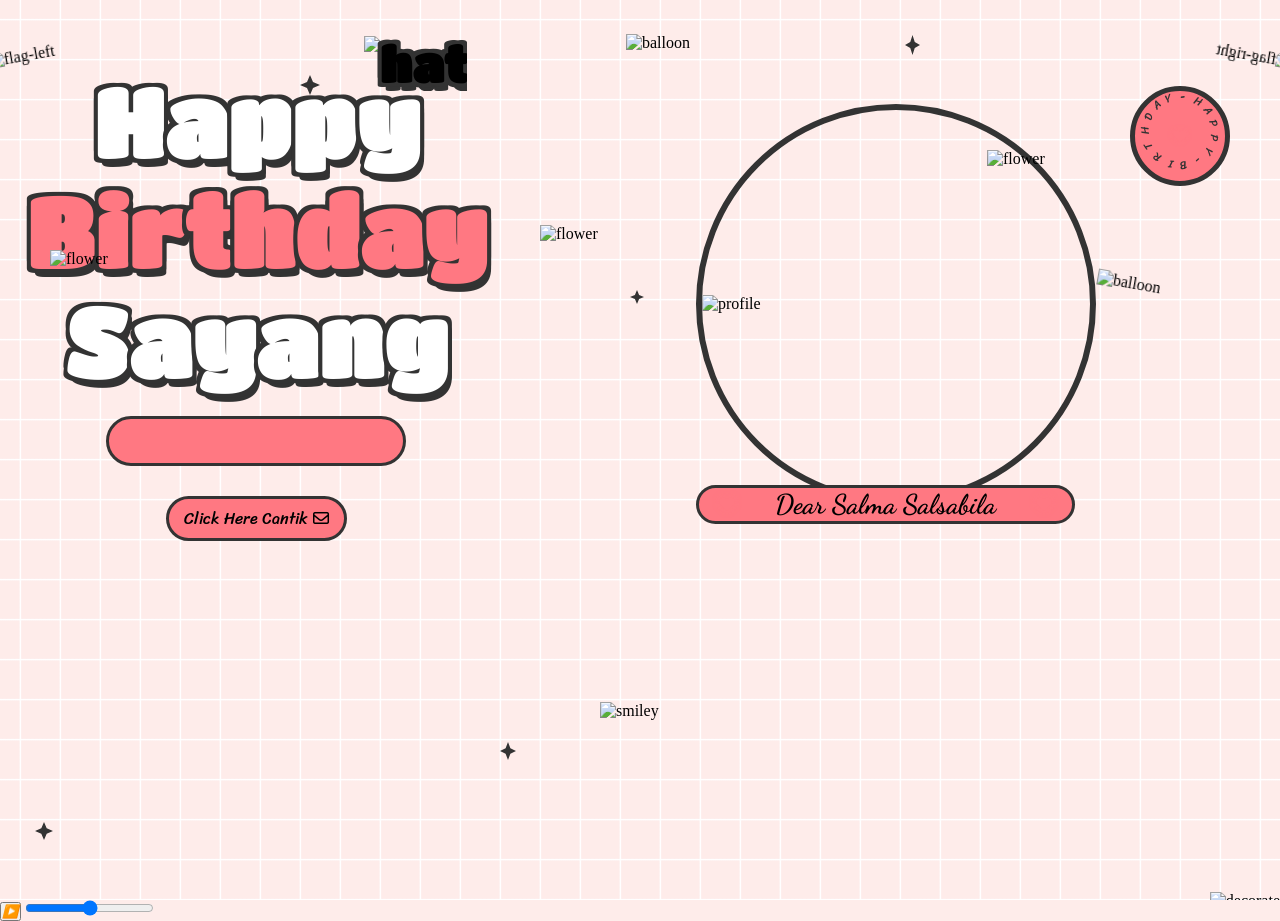
==== index.html @ 1b1e98ae "Add files via upload" ====
<!DOCTYPE html>
<html lang="en">

<head>
    <meta charset="UTF-8">
    <meta name="viewport" content="width=device-width, initial-scale=1.0">
    <meta name="title" content="Happy Birthday Sayang | Reva Aria">
    <meta name="github" content="https://github.com/Aoudumber-Bade">
    <title>Salma Salsabila Birthday</title>
    
    <link rel="stylesheet" href="style.css">
    <link rel="stylesheet" href="https://cdnjs.cloudflare.com/ajax/libs/font-awesome/6.5.1/css/all.min.css"
        integrity="sha512-DTOQO9RWCH3ppGqcWaEA1BIZOC6xxalwEsw9c2QQeAIftl+Vegovlnee1c9QX4TctnWMn13TZye+giMm8e2LwA=="
        crossorigin="anonymous" referrerpolicy="no-referrer" />
    <link href="https://fonts.googleapis.com/css2?family=Dancing+Script:wght@500;700&family=Poppins:wght@400;600&display=swap" rel="stylesheet">
        
    <script src="https://code.jquery.com/jquery-3.7.1.min.js"
        integrity="sha256-/JqT3SQfawRcv/BIHPThkBvs0OEvtFFmqPF/lYI/Cxo=" crossorigin="anonymous"></script>
</head>

<body>
    <div id="wrapper">
        <div class="flag__birthday">
            <img src="./images/1.png" alt="flag-left" width="350" class="flag__left">
            <img src="./images/1.png" alt="flag-right" width="350" class="flag__right">
        </div>

        <div class="content">
            <div class="left">
                <div class="title">
                    <h1 class="happy">
                        <span style="--t: 4s;">H</span>
                        <span style="--t: 4.2s;">a</span>
                        <span style="--t: 4.4s;">p</span>
                        <span style="--t: 4.6s;">p</span>
                        <span style="--t: 4.8s;">y</span>
                    </h1>
                    <h1 class="birthday">
                        <span style="--t: 5s;">B</span>
                        <span style="--t: 5.2s;">i</span>
                        <span style="--t: 5.4s;">r</span>
                        <span style="--t: 5.6s;">t</span>
                        <span style="--t: 5.8s;">h</span>
                        <span style="--t: 6s;">d</span>
                        <span style="--t: 6.2s;">a</span>
                        <span style="--t: 6.4s;">y</span>
                    </h1>
                    <h1 class="sayang">
                        <span style="--t: 6.6s;">S</span>
                        <span style="--t: 6.8s;">a</span>
                        <span style="--t: 7s;">y</span>
                        <span style="--t: 7.2s;">a</span>
                        <span style="--t: 7.4s;">n</span>
                        <span style="--t: 7.6s;">g</span>
                    </h1>
                    <div class="hat">
                        <img src="./images/hat.png" alt="hat" width="130">
                    </div>
                </div>
                <div class="date__of__birth">
                    <span></span>
                </div>
                <div class="btn">
                    <button id="btn__letter" onclick="goToNextPage()">Click Here Cantik
                        <div class="mail">
                            <i class="fa-regular fa-envelope"></i>
                        </div>
                    </button>
                </div>
            </div>

            <div class="right">
                <div class="box__account">
                    <div class="image">
                        <img src="./images/unnamed.jpg" alt="profile">
                    </div>
                    <div class="name">
                        <i class="fa-solid fa-heart"></i>
                        <span>Dear Salma Salsabila</span>
                        <i class="fa-solid fa-heart"></i>
                    </div>
                    <div class="balloon_one">
                        <img width="100px" src="./images/balloon1.png" alt="balloon">
                    </div>
                    <div class="balloon_two">
                        <img width="100px" src="./images/balloon2.png" alt="balloon">
                    </div>
                </div>
                <div class="cricle">
                    <div class="text__cricle">
                        <span style="--i: 1;">h</span>
                        <span style="--i: 2;">a</span>
                        <span style="--i: 3;">p</span>
                        <span style="--i: 4;">p</span>
                        <span style="--i: 5;">y</span>
                        <span style="--i: 6;">-</span>
                        <span style="--i: 7;">b</span>
                        <span style="--i: 8;">i</span>
                        <span style="--i: 9;">r</span>
                        <span style="--i: 10;">t</span>
                        <span style="--i: 11;">h</span>
                        <span style="--i: 12;">d</span>
                        <span style="--i: 13;">a</span>
                        <span style="--i: 14;">y</span>
                        <span style="--i: 15;">-</span>
                    </div>
                    <i class="fa-solid fa-heart"></i>
                </div>
            </div>
        </div>

        <div class="decorate_star star1" style="--t: 15s;"></div>
        <div class="decorate_star star2" style="--t: 15.2s;"></div>
        <div class="decorate_star star3" style="--t: 15.4s;"></div>
        <div class="decorate_star star4" style="--t: 15.6s;"></div>
        <div class="decorate_star star5" style="--t: 15.8s;"></div>
        
        <div class="decorate_flower--one" style="--t: 15s;">
            <img width="20" src="./images/decorate_flower.png" alt="flower">
        </div>
        <div class="decorate_flower--two" style="--t: 15.3s;">
            <img width="20" src="./images/decorate_flower.png" alt="flower">
        </div>
        <div class="decorate_flower--three" style="--t: 15.6s;">
            <img width="20" src="./images/decorate_flower.png" alt="flower">
        </div>
        
        <div class="decorate_bottom">
            <img src="./images/decorate.png" alt="decorate" width="100">
        </div>
        <div class="smiley__icon">
            <img src="./images/smiley_icon.png" alt="smiley" width="100">
        </div>

    </div>

    <div class="audio-controls">
        <button id="play-pause"><i class="play-icon">▶️</i></button>
        <input type="range" id="volume" min="0" max="1" step="0.1" value="0.5">
    </div>

    <audio id="birthday-song" loop>
        <source src="https://cdn.pixabay.com/download/audio/2026/01/22/audio_25e64d5b94.mp3?filename=nastelbom-happy-birthday-471481.mp3" type="audio/mp3">
        Your browser does not support the audio element.
    </audio>

    <script src="https://cdnjs.cloudflare.com/ajax/libs/gsap/3.11.4/gsap.min.js"></script>
    <script>
        // --- 1. AUDIO CONTROLS ---
        const audio = document.getElementById('birthday-song');
        const playPauseBtn = document.getElementById('play-pause');
        const volumeControl = document.getElementById('volume');
        let isPlaying = false;

        audio.volume = volumeControl.value;

        window.addEventListener('load', () => {
            setTimeout(() => {
                audio.play()
                    .then(() => {
                        isPlaying = true;
                        playPauseBtn.innerHTML = '<i class="play-icon">⏸️</i>';
                    })
                    .catch(error => {
                        console.log("Audio play failed due to autoplay restrictions:", error);
                    });
            }, 1000);
        });

        playPauseBtn.addEventListener('click', () => {
            if (isPlaying) {
                audio.pause();
                playPauseBtn.innerHTML = '<i class="play-icon">▶️</i>';
            } else {
                audio.play();
                playPauseBtn.innerHTML = '<i class="play-icon">⏸️</i>';
            }
            isPlaying = !isPlaying;
        });

        volumeControl.addEventListener('input', () => {
            audio.volume = volumeControl.value;
        });

        // --- 2. FUNCTION NEXT PAGE ---
        function goToNextPage() {
            // Animasi tombol sebentar sebelum pindah halaman
            gsap.to('.next-button', {
                scale: 1.2,
                yoyo: true,
                repeat: 1,
                duration: 0.3,
                onComplete: () => {
                    // Mengarahkan langsung ke file selanjutnya
                    window.location.href = "memorylane.html";
                }
            });
        }
    </script>
</body>
<script>
    let datetxt = "24 Juni 2026";
    let datatxtletter = "My love. You are a very special girl. I always silently thank you for coming into my life. Today, I wish you all the best, lots of health, and lots of joy. I always hope we will celebrate many more birthdays like this together. Happy birthday to you.💕";
    let titleLetter = "To you";
    let charArrDate = datetxt.split('');
    let charArrDateLetter = datatxtletter.split('');
    let charArrTitle = titleLetter.split('');
    let currentIndex = 0;
    let currentIndexLetter = 0;
    let currentIndexTitle = 0;
    let date__of__birth = document.querySelector(".date__of__birth span");
    let text__letter = document.querySelector(".text__letter p");
    setTimeout(function () {
        timeDatetxt = setInterval(function () {
            if (currentIndex < charArrDate.length) {
                date__of__birth.textContent += charArrDate[currentIndex];
                currentIndex++;
            }
            else {
                let i = document.createElement("i");
                i.className = "fa-solid fa-star"
                document.querySelector(".date__of__birth").prepend(i)
                document.querySelector(".date__of__birth").appendChild(i.cloneNode(true))
                clearInterval(timeDatetxt)
            }
        }, 100)
    }, 12000)

    var intervalContent;
    var intervalTitle;
    $("#btn__letter").on("click", function () {
        $(".box__letter").slideDown()
        setTimeout(function () {
            $(".letter__border").slideDown();
        }, 1000)
        setTimeout(function () {
            intervalTitle = setInterval(function () {
                if (currentIndexTitle < charArrTitle.length) {
                    document.querySelector(".title__letter").textContent += charArrTitle[currentIndexTitle];
                    let i = document.createElement("i");
                    i.className = "fa-solid fa-heart"
                    document.querySelector(".title__letter").appendChild(i)
                    currentIndexTitle++;
                }
                else {
                    clearInterval(intervalTitle)
                }
            }, 100)
        }, 2000)
        setTimeout(function () {
            document.querySelector("#heart__letter").classList.add("animationOp");
            document.querySelector(".love__img").classList.add("animationOp");
            document.querySelector("#mewmew").classList.add("animationOp");
        }, 2800)
        setTimeout(function () {
            document.querySelectorAll(".heart").forEach((item) => {
                item.classList.add("animation")
            })
        }, 3500)
        setTimeout(function () {
            intervalContent = setInterval(function () {
                if (currentIndexLetter < charArrDateLetter.length) {
                    text__letter.textContent += charArrDateLetter[currentIndexLetter];
                    currentIndexLetter++;
                }
                else {
                    clearInterval(intervalContent)
                }
            }, 50)
        }, 6000)
    })
    $(".close").on("click", function () {
        clearInterval(intervalContent)
        document.querySelector(".title__letter").textContent = "";
        text__letter.textContent = "";
        currentIndexLetter = 0
        currentIndexTitle = 0
        document.querySelector("#heart__letter").classList.remove("animationOp");
        document.querySelector(".love__img").classList.remove("animationOp");
        document.querySelector("#mewmew").classList.remove("animationOp");
        document.querySelectorAll(".heart").forEach((item) => {
            item.classList.remove("animation")
        })
        $(".box__letter").slideUp();
        $(".letter__border").slideUp();
    })



    let mailBox = document.querySelector('.mail')
    let boxmail = document.querySelector('.boxMail')
    var close = document.querySelector('.fa-xmark')
    mailBox.onclick = function () {
        mailBox.classList.toggle('active')
        boxmail.classList.add('active')
    }

    close.addEventListener('click', function () {
        boxmail.classList.remove('active')
    })
</script>
</html>
---- style.css ----
@import url('https://fonts.googleapis.com/css2?family=Coiny&family=Titan+One&display=swap');
@import url('https://fonts.googleapis.com/css2?family=Nerko+One&family=Sriracha&display=swap');
@import url('https://fonts.googleapis.com/css2?family=Dancing+Script:wght@700&display=swap');
*{
    padding: 0;
    margin: 0;
    box-sizing: border-box;
}
:root{
    --color-pink: #feecea;
    --color-white: #fff;
    --color-black: #333;
    --color-text-pink: #FF7882;
    --color-text-white:#fff;
    --color-heart: #FF7882;
    --color-bg-letter: #fff8e4;
    --color-border: #DACCBF;
}
html{
    height: 100%;
}
body {
    position: relative;
    font-size: 16px;
    margin: 0;
    padding: 0;
    height: 100%;
    background-image:linear-gradient(var(--color-pink), var(--color-pink));
}
#wrapper{
    position: relative;
    background-color: transparent;
    background-image: linear-gradient(0deg, transparent 24%, rgba(255, 255, 255, 1) 25%, rgba(255, 255, 255, 1) 26%, transparent 27%, transparent 74%, rgba(255, 255, 255, 1) 75%, rgba(255, 255, 255, 1) 76%, transparent 77%, transparent), linear-gradient(90deg, transparent 24%, rgba(255, 255, 255, 1) 25%, rgba(255, 255, 255,1) 26%, transparent 27%, transparent 74%, rgba(255, 255, 255, 1) 75%, rgba(255, 255, 255, 1) 76%, transparent 77%, transparent);
    height:100%;
    background-size:80px 80px;
    overflow: hidden;
    z-index: 1;
}
.flag__birthday{
    display: flex;
    justify-content: space-between;
    transform: translateY(-200px);
    animation: translateYFlag 1.5s 2s forwards;
}
@keyframes translateYFlag{
    to{
        transform: translateY(-10px);
    }
}
.flag__birthday .flag__left{
    transform: rotate(-10deg) translate(-20px,30px);
}
.flag__birthday .flag__right{
    transform: rotate(10deg) translate(20px,30px) scaleX(-1);
}
.content{
    width: 100%;
    position: relative;
    display: flex;
    padding-top: 3rem;
}
.content .left, .content .right{
    position: relative;
    display: flex;
    flex-direction: column;
    justify-content: center;
    align-items: center;
}
.content .left{
    width: 40%;
}
.content .right{
    width: 60%;
}
.left .btn{
    transform: scale(0);
    animation: scaleCricle 2s 16s forwards ease-in-out;
}
#btn__letter{
    position: relative;
    margin-top: 30px;
    background-color: var(--color-text-pink);
    outline: none;
    padding: 5px 15px;
    font-size: 1rem;
    border-radius: 50px;
    border: 3px solid var(--color-black);
    font-family: "Sriracha", cursive;
    display: flex;
    align-items: center;
    justify-content: center;
    cursor: pointer;
    z-index: 2;
    transform: scale(1);
    transition: all .5s ease-in-out;
}
#btn__letter:active{
    transform: scale(0.7);
}
#btn__letter i{
    margin-left: 5px;
}
#btn__letter:hover{
    border-color: var(--color-heart);
    background-color: var(--color-heart);
    color: #fff;
    box-shadow: rgba(0, 0, 0, 0.24) 0px 3px 8px;
}

#btn__letter:hover i{
    animation: rotateHeart 1s infinite linear;
}
@keyframes rotateHeart{
    0%,50%, 100%{
        transform: rotate(0deg);
    }
    25%{
        transform: rotate(12deg);
    }
    75%{
        transform: rotate(-12deg);
    }
}
.title{
    position: relative;
    width: 100%;
    display: flex;
    justify-content: center;
    font-family: "Titan One", sans-serif;
    font-size: 3rem;
    flex-direction: column;
    perspective: 1000px;
}
.title .happy, .title .birthday, .title, .sayang{
    position: relative;
    text-shadow: 4px 4px var(--color-black), 
                -4px 4px var(--color-black), 
                4px -4px var(--color-black), 
                -4px -4px var(--color-black), 
                4px 8px 0 var(--color-black);
    font-weight: bold;
    display: flex;
    justify-content: center;
}
.title .happy{
    color: var(--color-white);
}
.title .happy span, .title .birthday span, .title .sayang span{
    transform: translateY(50px);
    opacity: 0;
    visibility: hidden;
    animation: txtTranslateY .5s var(--t) forwards;
}
@keyframes txtTranslateY{
    100%{
        transform: translateY(0);
        opacity: 1;
        visibility: visible;
    }
}
.title .birthday{
    color: var(--color-text-pink);
}
.title .sayang{
    color: var(--color-text-white);
}

.title .hat{
    position: absolute;
    right: 45px;
    top: -350px;
    transform: rotate(-40deg);
    z-index: -1;
    animation: topHat 4s 7s forwards ease;
}
@keyframes topHat{
    20%, 30%{
        top: -30px;
        transform-origin: left;
        transform: rotate(-40deg);
    }
    35%, 100%{
        top: -30px;
        transform: rotate(0deg);
    }
}
.date__of__birth, .name{
    display: flex;
    justify-content:space-around;
    align-items: center;
    background-color: var(--color-text-pink);
    border-radius: 50px;
    margin-top: 20px;
    font-family: "Sriracha", cursive;
    
}
.date__of__birth{
    border: 3px solid var(--color-black);
    position: relative;
    transform: translateY(-100px);
    z-index: -1;
    opacity: 0;
    visibility: hidden;
    width: 0px;
    animation: dateOfBirth 5s 9s forwards;
}
@keyframes dateOfBirth{
    20%,40%{
        width: 0px;
        height: 0;
        transform: translateY(0px);
        opacity: 1;
        visibility: visible;
    }
    45%{
        transform: translateY(0px);
        opacity: 1;
        visibility: visible;
        width: 300px;
        height: 0px;
    }
    50%,100%{
        transform: translateY(0px);
        opacity: 1;
        visibility: visible;
        width: 300px;
        height: 50px;
    }
}
.name{
    position: absolute;
    padding: 0px 20px;
    bottom: -20px;
    border: 3px solid var(--color-black);
    font-family: 'Dancing Script', cursive;
}
.date__of__birth span, .name span{
    font-weight: bold;
    margin: 0px 40px;
}
.date__of__birth span{
    font-size: 1.2rem;
}
.name span{
    font-size: 1.7rem;
}
.right .box__account{
    position: relative;
    transform: translateY(700px);
    animation: topBoxImage 8s 7s forwards ease-in;
}
@keyframes topBoxImage{
    to{
        transform: translateY(0);
    }
}
.content .right .image{
    position: relative;
    width: 400px;
    height: 400px;
    border-radius: 50%;
    overflow: hidden;
    display: flex;
    align-items: center;
    border: 6px solid var(--color-black);
}
.content .right .image img{
    width: 100%;
    object-fit: cover;

}
.cricle{
    position: absolute;
    top: 20px;
    right: 50px;
    display: flex;
    justify-content: center;
    align-items: center;
    transform: scale(0);
    animation: scaleCricle 3s 15s forwards ease-in-out;
}
@keyframes scaleCricle {
    0%{
        transform: scale(0);
    }
    10%{
        transform: scale(1.3);
    }
    20%{
        transform: scale(0.7);
    }
    30%,100%{
        transform: scale(1);
    }

}
.text__cricle{
    width: 100px;
    height: 100px;
    background-color: var(--color-text-pink);
    border-radius: 50%;
    border: 5px solid var(--color-black);
    display: flex;
    justify-content: center;
    align-items: center;
    animation: rotateCricle 5s linear infinite;
}
@keyframes rotateCricle{
    to{
        transform: rotate(360deg);
    }
}
.text__cricle span{
    top: 0%;
    left: 50%;
    position: absolute;
    color: var(--color-black);
    transform: rotate(calc(var(--i) * 24deg));
    transform-origin: 0 45px;
    font-family: "Sriracha", cursive;
    text-transform: uppercase;
    font-size: 0.7rem;
}
.fa-heart{
    color: var(--color-heart);
    filter: drop-shadow(0 0 3px var(--color-heart));
    animation: scaleHeart 1s infinite linear;
}
.cricle .fa-heart{
    position: absolute;
    transform: scale(0.85);
}
@keyframes scaleHeart{
    50%{
        transform: scale(1.2);
    }
}
.right .balloon_one{
    position: absolute;
    top: -70px;
    left: -70px;
    animation: balloon1 2s infinite linear;
}
@keyframes balloon1{
    0%, 50%,100%{
        transform-origin: bottom right;
        transform: rotate(0deg);
    }
    25%{
        transform-origin: bottom right;
        transform: rotate(3deg);
    }
    75%{
        transform-origin: bottom right;
        transform: rotate(-3deg);
    }
}
.right .balloon_two{
    position: absolute;
    top: 170px;
    right: -65px;
    z-index: -1;
    transform: rotate(10deg);
    animation: balloon2 2s infinite linear;
}
@keyframes balloon2 {
    0%,50%,100%{
        transform-origin: bottom left;
        transform: rotate(10deg);
    }
    25%{
        transform-origin: bottom left;
        transform: rotate(7deg);
    }
    75%{
        transform-origin: bottom left;
        transform: rotate(13deg);
    }
}

.decorate_star{
    position: absolute;
    transform: scale(0);
    background-color: var(--color-black);
    clip-path: polygon(0 50%, 35% 35%, 50% 0, 65% 35%, 100% 50%, 65% 65%, 50% 100%, 35% 65%);
    animation: scaleCricle 3s var(--t) forwards, 
            scaleStar 2s 16s infinite ease-in-out;
}
.decorate_star.star1{
    width: 20px;
    height: 20px;
    top: 75px;
    left: 300px;
}
.decorate_star.star2{
    width: 15px;
    height: 20px;
    top: 35px;
    right: 360px;
}
.decorate_star.star3{
    width: 14px;
    height: 14px;
    top: 290px;
    left: 630px;
}
.decorate_star.star4{
    width: 18px;
    height: 18px;
    bottom: 60px;
    left: 35px;
}
.decorate_star.star5{
    width: 16px;
    height: 18px;
    bottom: 140px;
    left: 500px;
}
@keyframes scaleStar {
    25%{
        transform: scale(0.8);
    }
    50%{
        transform: scale(1.1);
    }
}
.decorate_bottom{
    position: absolute;
    right: 0;
    bottom: -10px;
}
.decorate_flower--one{
    position: absolute;
    top: 250px;
    left: 50px;
    transform: scale(0);
    animation: scaleCricle 3s var(--t) forwards ease-in-out;
}
.decorate_flower--two{
    position: absolute;
    top: 225px;
    left: 540px;
    transform: scale(0);
    animation: scaleCricle 3s var(--t) forwards ease-in-out;
}
.decorate_flower--three{
    position: absolute;
    top: 150px;
    right: 235px;
    transform: scale(0);
    animation: scaleCricle 3s var(--t) forwards ease-in-out;
}
.smiley__icon{
    position: absolute;
    bottom: 180px;
    left: 600px;
    transform: scale(0);
    animation: scaleCricle 3s 15s forwards ease-in-out;
}


.box__letter{
    position: fixed;
    top: 0;
    left: 0;
    background-color: rgba(0,0,0,.5);
    width: 100%;
    height: 100%;
    z-index: 10;
    display: none;
}
.box__letter .letter__border{
    position: absolute;
    width: 55vw;
    height: 450px;
    background-color: var(--color-white);
    border-radius: 27px;
    padding: 17px;
    box-shadow: rgba(0, 0, 0, 0.24) 0px 3px 8px;
    top: 50%;
    left: 50%;
    transform: translate(-50%,-50%);
    display: none;
}
.letter__border .close{
    position: absolute;
    right: -10px;
    top: -10px;
    width: 30px;
    height: 30px;
    background-color: var(--color-white);
    border-radius: 50%;
    display: flex;
    justify-content: center;
    align-items: center;
    box-shadow: rgba(99, 99, 99, 0.2) 0px 2px 8px 0px;
    cursor: pointer;
}
.letter__border .letter{
    width: 100%;
    height: 100%;
    background-color: var(--color-bg-letter);
    border-radius: 10px;
    padding-top: 15px;
}
.letter__border .letter .title__letter{
    text-align: center;
    font-family: 'Dancing Script', cursive;
    font-weight: bold;
    font-size: 2.4rem;
}
.title__letter .fa-solid{
    margin-left: 5px;
    font-size: 1.3rem;
}
.letter__border .letter .content__letter{
    position: relative;
    width: 100%;
    height: 100%;
    display: flex;
    padding-top: 1.5rem;
    padding-bottom: 70px;
}
.letter__border .letter .content__letter .left{
    position: relative;
    width: 50%;
    height: 100%;
    padding: 1.7rem;
    border-right: 3px solid var(--color-border);
}
.content__letter .left #heart__letter{
    opacity: 0;
    width: 100%;
}
#heart__letter.animationOp{
    animation: opacityHeart 1s 1s forwards;
}
@keyframes opacityHeart{
    to{
        opacity: 1;
    }
}
.content__letter .left .heart{
    position: absolute;
    opacity: 0;
}
.content__letter .left .heart.animation{
    animation: scaleHeartLetter 1s var(--t) infinite ease-in-out;
}
@keyframes scaleHeartLetter{
    0%{
        opacity: 1;
        transform: scale(0);
    }
    10%{
        opacity: 1;
        transform: scale(1.3);
    }
    20%{
        opacity: 1;
        transform: scale(0.7);
    }
    30%,100%{
        opacity: 1;
        transform: scale(1);
    }
    
}
.content__letter .left .heart_1{
    top: 90px;
    left: 30px;
}
.content__letter .left .heart_2{
    top: 20px;
    right: 70px;
}
.content__letter .left .heart_3{
    bottom: 50px;
    left: 145px;
}
.content__letter .left .heart_4{
    top: 140px;
    right: 35px;
}
.content__letter .right{
    position: relative;
    width: 50%;
}
.content__letter .right .love__img{
    opacity: 0;
    position: absolute;
    right: 20px;
    top: -100px;
}
.love__img.animationOp{
    animation: opacityHeart 1s 1s forwards;
}
.content__letter .right .text__letter{
    margin-top: 60px;
    padding: 20px 15px 10px 15px;
    font-family: 'Dancing Script', cursive;
    font-size: 1.3rem;
}
.content__letter .right #mewmew{
    position: absolute;
    bottom: 0;
    right: 0;
    opacity: 0;
}
#mewmew.animationOp{
    animation: opacityHeart 1s 1s forwards;
}


#copy {
    position: fixed;
    bottom: 12px;
    left: 50%;
    transform: translateX(-50%);
    font-size: 1rem;
}

#copy a {
    text-decoration: none;
    color: #191919d7;
}

#copy p {
    color: #4275ff;
    text-align: center;
    font-weight: 700;
    cursor: pointer;
}



@media screen and (max-width: 658px)   {

    .flag__birthday .flag__left {
        transform: rotate(-10deg) translate(-119px,3px);
    }

    .flag__birthday .flag__right {
        transform: rotate(10deg) translate(-106px,39px) scaleX(-1);
    }

    .content {
        width: 100%;
        position: relative;
        display: flex;
        flex-direction: column;
        justify-content: center;
        gap: 25px;
        align-items: center;
        padding-top: 2rem;
    }

    .title {
        position: relative;
        width: 100%;
        display: flex;
        justify-content: center;
        font-family: "Titan One", sans-serif;
        font-size: 1.5rem;
        letter-spacing: 8px;
        flex-direction: column;
        perspective: 1000px;
    }

    #btn__letter {
        position: relative;
        margin-top: 17px;
        width: 209px;
        background-color: var(--color-text-pink);
        outline: none;
        padding: 6px 4px;
        font-size: 1rem;
        border-radius: 50px;
        border: 3px solid var(--color-black);
        font-family: "Sriracha", cursive;
        display: flex;
        align-items: center;
        justify-content: center;
        cursor: pointer;
        z-index: 2;
        /* transform: scale(1); */
        transition: all .5s ease-in-out;
    }

    .cricle {
        position: absolute;
        top: 10px;
        right: -54px;
        display: flex;
        justify-content: center;
        align-items: center;
        transform: scale(0);
        animation: scaleCricle 3s 15s forwards ease-in-out;
    }

    .title .hat {
        position: absolute;
        right: -98px;
        top: -51px !important;
        transform: rotate(-40deg);
        z-index: -1;
        animation: topHat 4s 7s forwards ease;
    }

    .box__letter .letter__border {
        position: absolute;
        width: 90vw;
        height: 315px;
        background-color: var(--color-white);
        border-radius: 27px;
        padding: 17px;
        box-shadow: rgba(0, 0, 0, 0.24) 0px 3px 8px;
        top: 50%;
        left: 50%;
        transform: translate(-50%,-50%);
        display: none;
    }

    .letter__border .letter {
        width: 100%;
        height: 100%;
        background-color: var(--color-bg-letter);
        border-radius: 10px;
        padding-top: 15px;
    }

    .letter__border .letter .title__letter {
        text-align: center;
        font-family: 'Dancing Script', cursive;
        font-weight: bold;
        font-size: 1.4rem;
    }

    .letter__border .letter .content__letter {
        position: relative;
        width: 100%;
        height: 100%;
        display: flex;
        padding-top: .7rem;
        padding-bottom: 70px;
    }

    .content__letter .right .text__letter {
        margin-top: -14px;
        padding: 20px 15px 10px 15px;
        font-family: 'Dancing Script', cursive;
        font-size: .8rem;
    }

    .content__letter .right .love__img {
        opacity: 0;
        position: absolute;
        right: 126px;
        top: 167px;
    }

    .love__img img {
 
            width: 84px;

    }

    .content .right .image {
        position: relative;
        width: 200px;
        height: 200px;
        border-radius: 50%;
        overflow: hidden;
        display: flex;
        align-items: center;
        border: 6px solid var(--color-black);
    }

    .name {
        position: absolute;
        padding: 0px 3px;
        bottom: -6px;
        border: 3px solid var(--color-black);
    }

    .name span {
        font-size: 1rem;
    }

    .right .balloon_one {
        position: absolute;
        top: 10px;
        left: -77px;
        animation: balloon1 2s infinite linear;
    }

    .right .balloon_one img{
        width: 76px !important;
    }


}
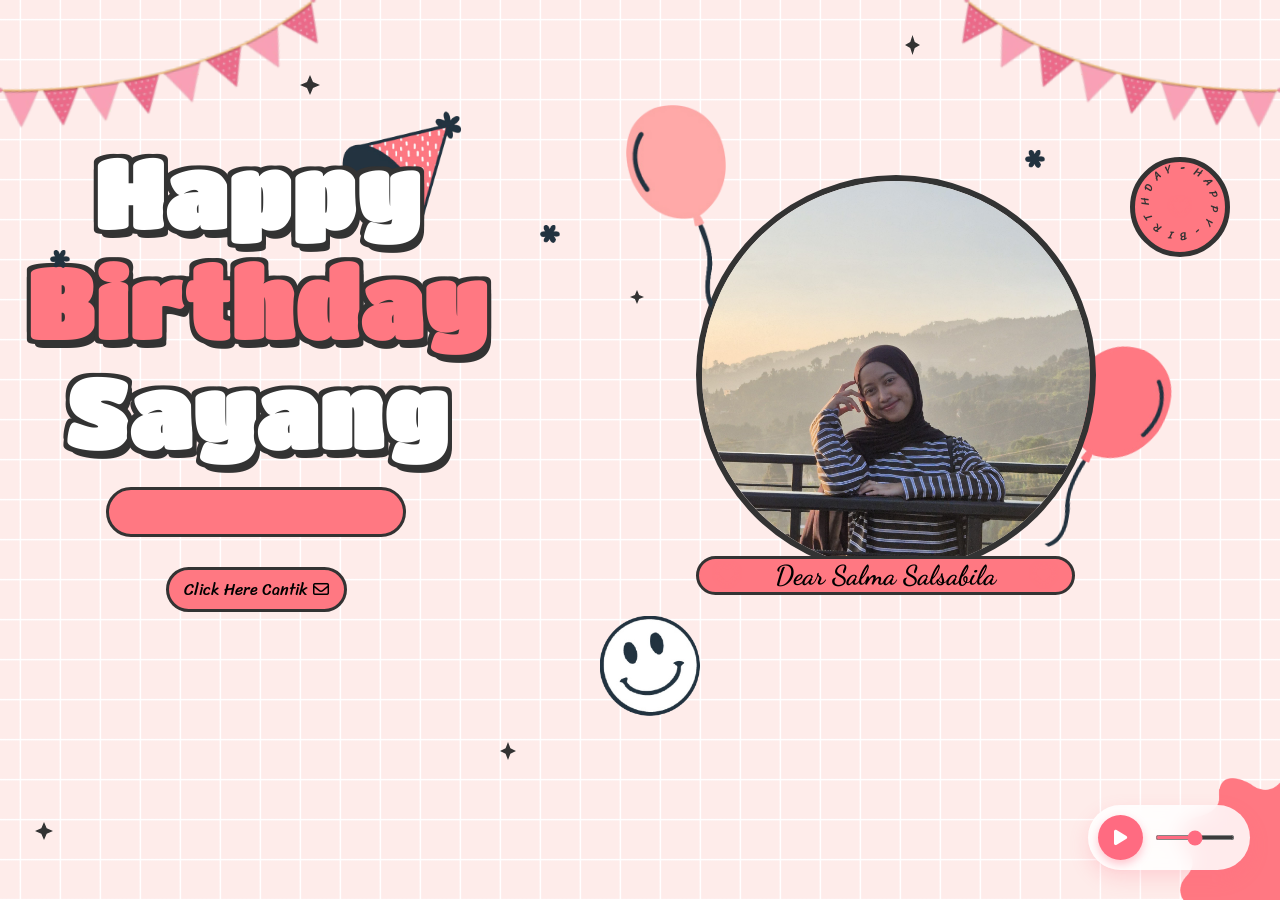
==== commit a981dedc: "Update index.html" ====
--- a/index.html
+++ b/index.html
@@ -16,6 +16,60 @@
         
     <script src="https://code.jquery.com/jquery-3.7.1.min.js"
         integrity="sha256-/JqT3SQfawRcv/BIHPThkBvs0OEvtFFmqPF/lYI/Cxo=" crossorigin="anonymous"></script>
+
+    <!-- CSS Tambahan untuk Tombol Audio Estetik -->
+    <style>
+        .floating-audio {
+            position: fixed;
+            bottom: 30px;
+            right: 30px;
+            background: rgba(255, 255, 255, 0.85);
+            backdrop-filter: blur(10px);
+            padding: 10px 15px 10px 10px;
+            border-radius: 50px;
+            box-shadow: 0 8px 20px rgba(255, 107, 129, 0.2);
+            display: flex;
+            align-items: center;
+            gap: 12px;
+            z-index: 1000;
+            transition: all 0.3s ease;
+        }
+
+        .floating-audio:hover {
+            transform: translateY(-5px);
+            box-shadow: 0 10px 25px rgba(255, 107, 129, 0.3);
+        }
+
+        .floating-audio button {
+            background: #ff6b81;
+            border: none;
+            color: white;
+            width: 45px;
+            height: 45px;
+            border-radius: 50%;
+            cursor: pointer;
+            display: flex;
+            justify-content: center;
+            align-items: center;
+            font-size: 1.1rem;
+            transition: background 0.3s ease, transform 0.2s ease;
+            box-shadow: 0 4px 10px rgba(255, 107, 129, 0.4);
+        }
+
+        .floating-audio button:hover {
+            background: #ff4757;
+            transform: scale(1.05);
+        }
+
+        .floating-audio input[type="range"] {
+            accent-color: #ff6b81;
+            width: 80px;
+            cursor: pointer;
+            height: 5px;
+            border-radius: 5px;
+            outline: none;
+        }
+    </style>
 </head>
 
 <body>
@@ -134,8 +188,9 @@
 
     </div>
 
-    <div class="audio-controls">
-        <button id="play-pause"><i class="play-icon">▶️</i></button>
+    <!-- Audio dan Kontrol Audio dipindahkan ke sini -->
+    <div class="floating-audio">
+        <button id="play-pause"><i class="fa-solid fa-play" id="play-icon"></i></button>
         <input type="range" id="volume" min="0" max="1" step="0.1" value="0.5">
     </div>
 
@@ -149,6 +204,7 @@
         // --- 1. AUDIO CONTROLS ---
         const audio = document.getElementById('birthday-song');
         const playPauseBtn = document.getElementById('play-pause');
+        const playIcon = document.getElementById('play-icon');
         const volumeControl = document.getElementById('volume');
         let isPlaying = false;
 
@@ -159,7 +215,8 @@
                 audio.play()
                     .then(() => {
                         isPlaying = true;
-                        playPauseBtn.innerHTML = '<i class="play-icon">⏸️</i>';
+                        playIcon.classList.remove('fa-play');
+                        playIcon.classList.add('fa-pause');
                     })
                     .catch(error => {
                         console.log("Audio play failed due to autoplay restrictions:", error);
@@ -170,10 +227,12 @@
         playPauseBtn.addEventListener('click', () => {
             if (isPlaying) {
                 audio.pause();
-                playPauseBtn.innerHTML = '<i class="play-icon">▶️</i>';
+                playIcon.classList.remove('fa-pause');
+                playIcon.classList.add('fa-play');
             } else {
                 audio.play();
-                playPauseBtn.innerHTML = '<i class="play-icon">⏸️</i>';
+                playIcon.classList.remove('fa-play');
+                playIcon.classList.add('fa-pause');
             }
             isPlaying = !isPlaying;
         });
@@ -184,119 +243,121 @@
 
         // --- 2. FUNCTION NEXT PAGE ---
         function goToNextPage() {
-            // Animasi tombol sebentar sebelum pindah halaman
             gsap.to('.next-button', {
                 scale: 1.2,
                 yoyo: true,
                 repeat: 1,
                 duration: 0.3,
                 onComplete: () => {
-                    // Mengarahkan langsung ke file selanjutnya
                     window.location.href = "memorylane.html";
                 }
             });
         }
     </script>
-</body>
-<script>
-    let datetxt = "24 Juni 2026";
-    let datatxtletter = "My love. You are a very special girl. I always silently thank you for coming into my life. Today, I wish you all the best, lots of health, and lots of joy. I always hope we will celebrate many more birthdays like this together. Happy birthday to you.💕";
-    let titleLetter = "To you";
-    let charArrDate = datetxt.split('');
-    let charArrDateLetter = datatxtletter.split('');
-    let charArrTitle = titleLetter.split('');
-    let currentIndex = 0;
-    let currentIndexLetter = 0;
-    let currentIndexTitle = 0;
-    let date__of__birth = document.querySelector(".date__of__birth span");
-    let text__letter = document.querySelector(".text__letter p");
-    setTimeout(function () {
-        timeDatetxt = setInterval(function () {
-            if (currentIndex < charArrDate.length) {
-                date__of__birth.textContent += charArrDate[currentIndex];
-                currentIndex++;
-            }
-            else {
-                let i = document.createElement("i");
-                i.className = "fa-solid fa-star"
-                document.querySelector(".date__of__birth").prepend(i)
-                document.querySelector(".date__of__birth").appendChild(i.cloneNode(true))
-                clearInterval(timeDatetxt)
-            }
-        }, 100)
-    }, 12000)
-
-    var intervalContent;
-    var intervalTitle;
-    $("#btn__letter").on("click", function () {
-        $(".box__letter").slideDown()
+
+    <script>
+        let datetxt = "24 Juni 2026";
+        let datatxtletter = "My love. You are a very special girl. I always silently thank you for coming into my life. Today, I wish you all the best, lots of health, and lots of joy. I always hope we will celebrate many more birthdays like this together. Happy birthday to you.💕";
+        let titleLetter = "To you";
+        let charArrDate = datetxt.split('');
+        let charArrDateLetter = datatxtletter.split('');
+        let charArrTitle = titleLetter.split('');
+        let currentIndex = 0;
+        let currentIndexLetter = 0;
+        let currentIndexTitle = 0;
+        let date__of__birth = document.querySelector(".date__of__birth span");
+        let text__letter = document.querySelector(".text__letter p");
         setTimeout(function () {
-            $(".letter__border").slideDown();
-        }, 1000)
-        setTimeout(function () {
-            intervalTitle = setInterval(function () {
-                if (currentIndexTitle < charArrTitle.length) {
-                    document.querySelector(".title__letter").textContent += charArrTitle[currentIndexTitle];
-                    let i = document.createElement("i");
-                    i.className = "fa-solid fa-heart"
-                    document.querySelector(".title__letter").appendChild(i)
-                    currentIndexTitle++;
+            timeDatetxt = setInterval(function () {
+                if (currentIndex < charArrDate.length) {
+                    date__of__birth.textContent += charArrDate[currentIndex];
+                    currentIndex++;
                 }
                 else {
-                    clearInterval(intervalTitle)
+                    let i = document.createElement("i");
+                    i.className = "fa-solid fa-star"
+                    document.querySelector(".date__of__birth").prepend(i)
+                    document.querySelector(".date__of__birth").appendChild(i.cloneNode(true))
+                    clearInterval(timeDatetxt)
                 }
             }, 100)
-        }, 2000)
-        setTimeout(function () {
-            document.querySelector("#heart__letter").classList.add("animationOp");
-            document.querySelector(".love__img").classList.add("animationOp");
-            document.querySelector("#mewmew").classList.add("animationOp");
-        }, 2800)
-        setTimeout(function () {
+        }, 12000)
+
+        var intervalContent;
+        var intervalTitle;
+        $("#btn__letter").on("click", function () {
+            $(".box__letter").slideDown()
+            setTimeout(function () {
+                $(".letter__border").slideDown();
+            }, 1000)
+            setTimeout(function () {
+                intervalTitle = setInterval(function () {
+                    if (currentIndexTitle < charArrTitle.length) {
+                        document.querySelector(".title__letter").textContent += charArrTitle[currentIndexTitle];
+                        let i = document.createElement("i");
+                        i.className = "fa-solid fa-heart"
+                        document.querySelector(".title__letter").appendChild(i)
+                        currentIndexTitle++;
+                    }
+                    else {
+                        clearInterval(intervalTitle)
+                    }
+                }, 100)
+            }, 2000)
+            setTimeout(function () {
+                document.querySelector("#heart__letter").classList.add("animationOp");
+                document.querySelector(".love__img").classList.add("animationOp");
+                document.querySelector("#mewmew").classList.add("animationOp");
+            }, 2800)
+            setTimeout(function () {
+                document.querySelectorAll(".heart").forEach((item) => {
+                    item.classList.add("animation")
+                })
+            }, 3500)
+            setTimeout(function () {
+                intervalContent = setInterval(function () {
+                    if (currentIndexLetter < charArrDateLetter.length) {
+                        text__letter.textContent += charArrDateLetter[currentIndexLetter];
+                        currentIndexLetter++;
+                    }
+                    else {
+                        clearInterval(intervalContent)
+                    }
+                }, 50)
+            }, 6000)
+        })
+        $(".close").on("click", function () {
+            clearInterval(intervalContent)
+            document.querySelector(".title__letter").textContent = "";
+            text__letter.textContent = "";
+            currentIndexLetter = 0
+            currentIndexTitle = 0
+            document.querySelector("#heart__letter").classList.remove("animationOp");
+            document.querySelector(".love__img").classList.remove("animationOp");
+            document.querySelector("#mewmew").classList.remove("animationOp");
             document.querySelectorAll(".heart").forEach((item) => {
-                item.classList.add("animation")
+                item.classList.remove("animation")
             })
-        }, 3500)
-        setTimeout(function () {
-            intervalContent = setInterval(function () {
-                if (currentIndexLetter < charArrDateLetter.length) {
-                    text__letter.textContent += charArrDateLetter[currentIndexLetter];
-                    currentIndexLetter++;
-                }
-                else {
-                    clearInterval(intervalContent)
-                }
-            }, 50)
-        }, 6000)
-    })
-    $(".close").on("click", function () {
-        clearInterval(intervalContent)
-        document.querySelector(".title__letter").textContent = "";
-        text__letter.textContent = "";
-        currentIndexLetter = 0
-        currentIndexTitle = 0
-        document.querySelector("#heart__letter").classList.remove("animationOp");
-        document.querySelector(".love__img").classList.remove("animationOp");
-        document.querySelector("#mewmew").classList.remove("animationOp");
-        document.querySelectorAll(".heart").forEach((item) => {
-            item.classList.remove("animation")
+            $(".box__letter").slideUp();
+            $(".letter__border").slideUp();
         })
-        $(".box__letter").slideUp();
-        $(".letter__border").slideUp();
-    })
-
-
-
-    let mailBox = document.querySelector('.mail')
-    let boxmail = document.querySelector('.boxMail')
-    var close = document.querySelector('.fa-xmark')
-    mailBox.onclick = function () {
-        mailBox.classList.toggle('active')
-        boxmail.classList.add('active')
-    }
-
-    close.addEventListener('click', function () {
-        boxmail.classList.remove('active')
-    })
-</script>
-</html>+
+        let mailBox = document.querySelector('.mail')
+        let boxmail = document.querySelector('.boxMail')
+        var close = document.querySelector('.fa-xmark')
+        
+        if (mailBox && boxmail) { // Pengecekan aman agar tidak error
+            mailBox.onclick = function () {
+                mailBox.classList.toggle('active')
+                boxmail.classList.add('active')
+            }
+
+            if(close){
+                close.addEventListener('click', function () {
+                    boxmail.classList.remove('active')
+                })
+            }
+        }
+    </script>
+</body>
+</html>
